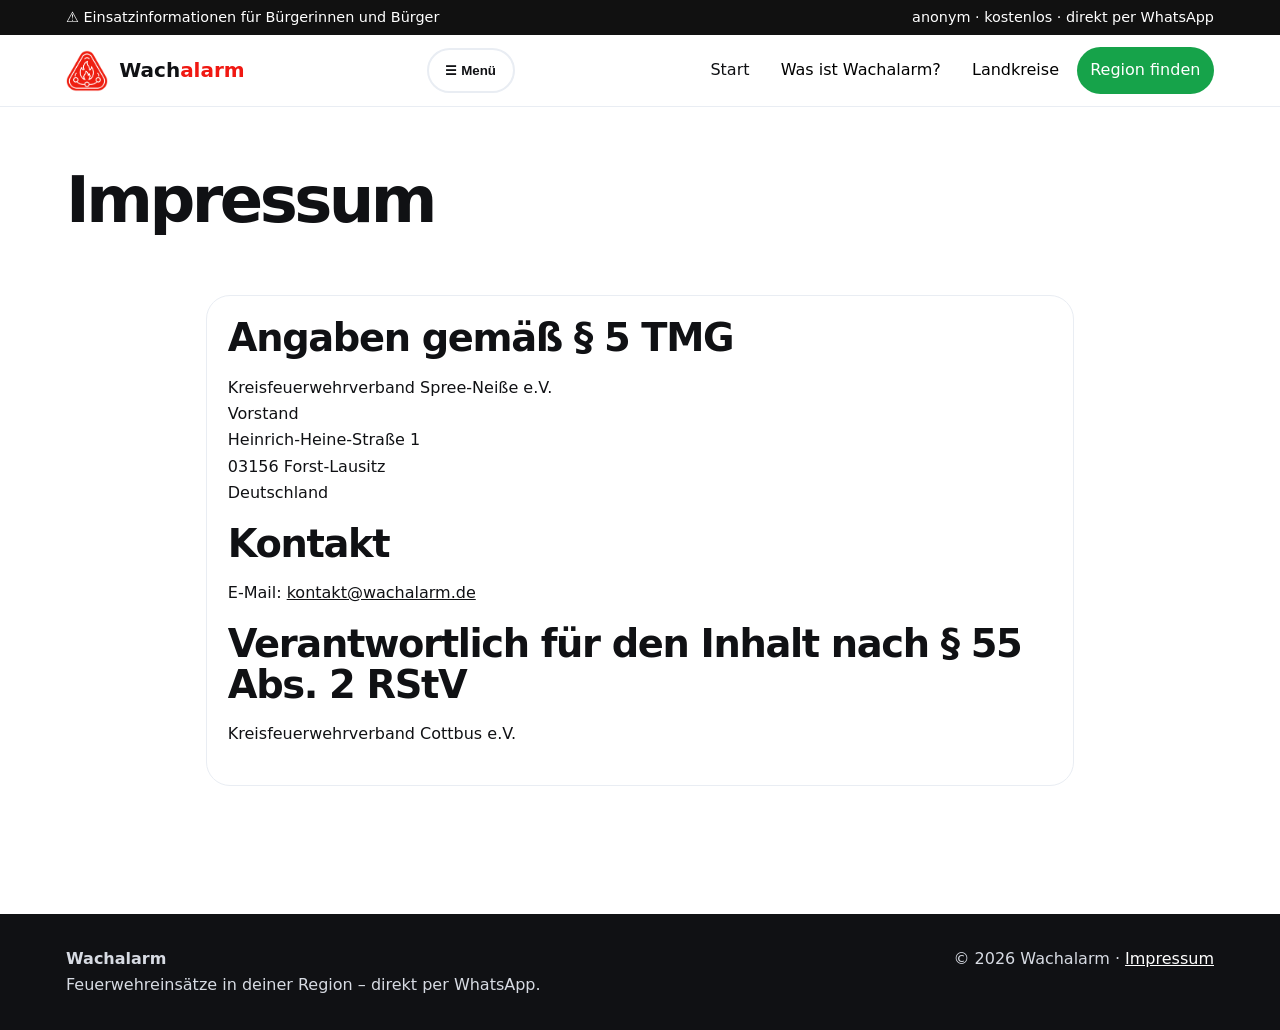
==== impressum.html @ 2544980e "Add files via upload" ====
<!DOCTYPE html><html lang="de"><head><meta charset="UTF-8"><meta name="viewport" content="width=device-width, initial-scale=1.0"><title>Impressum – Wachalarm</title><meta name="description" content="Impressum und Kontaktangaben von Wachalarm."><meta name="robots" content="index,follow"><link rel="canonical" href="https://wachalarm.de/impressum.html"><meta property="og:title" content="Impressum – Wachalarm"><meta property="og:description" content="Impressum und Kontaktangaben von Wachalarm."><meta property="og:type" content="website"><meta property="og:url" content="https://wachalarm.de/impressum.html"><meta property="og:image" content="https://wachalarm.de/images/waw.png"><meta name="twitter:card" content="summary_large_image"><link rel="icon" href="/images/waw.png"><link rel="stylesheet" href="/assets/css/style.css"><script defer src="/assets/js/includes.js"></script></head><body><div id="menu-placeholder"><div class="topbar"><div class="wrap"><span>⚠️ Einsatzinformationen für Bürgerinnen und Bürger</span><span>anonym · kostenlos · direkt per WhatsApp</span></div></div><header class="header"><nav class="nav"><a class="brand" href="/index.html"><img src="/images/waw.png" alt="Wachalarm Logo"><span>Wach<b>alarm</b></span></a><button class="mobile-toggle btn secondary" aria-label="Menü öffnen">☰ Menü</button><div class="menu"><a href="/index.html">Start</a><div class="drop"><button class="dropbtn">Was ist Wachalarm?</button><div class="drop-content"><a href="/was-ist.html">Über Wachalarm</a><a href="/faq.html">FAQ</a><a href="/einsatzstichworte.html">Einsatzstichworte</a></div></div><div class="drop"><button class="dropbtn">Landkreise</button><div class="drop-content"><a href="/landkreise/barnim.html">Barnim</a><a href="/landkreise/cottbus.html">Cottbus</a><a href="/landkreise/dahme-spreewald.html">Dahme-Spreewald</a><a href="/landkreise/elbe-elster.html">Elbe-Elster</a><a href="/landkreise/oberhavel.html">Oberhavel</a><a href="/landkreise/oberspreewald-lausitz.html">Oberspreewald-Lausitz</a><a href="/landkreise/ostprignitz-ruppin.html">Ostprignitz-Ruppin</a><a href="/landkreise/potsdam-mittelmark.html">Potsdam-Mittelmark</a><a href="/landkreise/prignitz.html">Prignitz</a><a href="/landkreise/spree-neisse.html">Spree-Neiße</a><a href="/landkreise/teltow-flaeming.html">Teltow-Fläming</a><a href="/landkreise/uckermark.html">Uckermark</a></div></div><a class="btn primary" href="#karte">Region finden</a></div></nav></header></div><main><section class="page-hero"><h1>Impressum</h1></section><section class="content"><div class="box"><h2>Angaben gemäß § 5 TMG</h2><p>Kreisfeuerwehrverband Spree-Neiße e.V.<br>Vorstand<br>Heinrich-Heine-Straße 1<br>03156 Forst-Lausitz<br>Deutschland</p><h2>Kontakt</h2><p>E-Mail: <a href="mailto:kontakt@wachalarm.de">kontakt@wachalarm.de</a></p><h2>Verantwortlich für den Inhalt nach § 55 Abs. 2 RStV</h2><p>Kreisfeuerwehrverband Cottbus e.V.</p></div></section></main><div id="footer-placeholder"><footer class="footer"><div class="wrap"><div><strong>Wachalarm</strong><br><span>Feuerwehreinsätze in deiner Region – direkt per WhatsApp.</span></div><div>© 2026 Wachalarm · <a href="/impressum.html">Impressum</a></div></div></footer></div></body></html>
---- assets/css/style.css ----
:root{--red:#f01812;--red2:#b90e0b;--dark:#101114;--muted:#666b75;--line:#e9edf3;--soft:#f6f7f9;--card:#fff;--whatsapp:#16a34a;--max:1180px}*{box-sizing:border-box}body{margin:0;font-family:Inter,system-ui,-apple-system,Segoe UI,Roboto,Arial,sans-serif;background:#fff;color:var(--dark);line-height:1.65}a{color:inherit}img{max-width:100%}.topbar{background:#111;color:#fff;font-size:.9rem}.topbar .wrap{max-width:var(--max);margin:auto;padding:.35rem 1rem;display:flex;justify-content:space-between;gap:1rem}.header{position:sticky;top:0;z-index:50;background:rgba(255,255,255,.96);backdrop-filter:blur(16px);border-bottom:1px solid var(--line)}.nav{max-width:var(--max);margin:auto;padding:.75rem 1rem;display:flex;align-items:center;justify-content:space-between;gap:1rem}.brand{display:flex;align-items:center;gap:.7rem;text-decoration:none;font-weight:900;font-size:1.25rem}.brand img{width:42px;height:42px;object-fit:contain}.brand span b{color:var(--red)}.menu{display:flex;align-items:center;gap:.25rem}.menu a,.dropbtn{padding:.65rem .85rem;text-decoration:none;border-radius:999px;font-weight:750;border:0;background:transparent;font:inherit;cursor:pointer}.menu a:hover,.drop:hover .dropbtn{background:#fff1f0;color:var(--red)}.drop{position:relative}.drop-content{display:none;position:absolute;right:0;top:100%;min-width:270px;background:#fff;border:1px solid var(--line);border-radius:18px;box-shadow:0 18px 40px rgba(0,0,0,.12);padding:.5rem}.drop:hover .drop-content{display:grid;grid-template-columns:1fr}.drop-content a{border-radius:12px;padding:.55rem .75rem}.mobile-toggle{display:none}.hero{background:radial-gradient(circle at 80% 10%,#ffdbd9 0,#fff 34%,#f8f9fb 100%);border-bottom:1px solid var(--line)}.hero .wrap{max-width:var(--max);margin:auto;padding:4rem 1rem 3rem;display:grid;grid-template-columns:1.02fr .98fr;gap:2.5rem;align-items:center}.eyebrow{display:inline-flex;gap:.45rem;align-items:center;background:#fff1f0;color:var(--red2);border:1px solid #ffd5d2;border-radius:999px;padding:.35rem .7rem;font-weight:850;font-size:.9rem}h1{font-size:clamp(2.15rem,5vw,4.8rem);line-height:.98;margin:.85rem 0 1rem;letter-spacing:-.055em}h2{font-size:clamp(1.7rem,3vw,2.55rem);line-height:1.08;margin:0 0 .75rem;letter-spacing:-.035em}h3{line-height:1.15;margin:0 0 .4rem}.lead{font-size:1.18rem;color:#30343b;max-width:760px}.actions{display:flex;gap:.75rem;flex-wrap:wrap;margin:1.35rem 0}.btn{display:inline-flex;align-items:center;justify-content:center;gap:.5rem;padding:.82rem 1.05rem;border-radius:999px;text-decoration:none;font-weight:900;border:2px solid transparent}.btn.primary{background:var(--whatsapp);color:white}.btn.secondary{background:#fff;color:var(--dark);border-color:var(--line)}.btn.red{background:var(--red);color:#fff}.trust{display:grid;grid-template-columns:repeat(3,1fr);gap:.7rem;margin-top:1.3rem}.trust div{background:#fff;border:1px solid var(--line);border-radius:18px;padding:.9rem;font-weight:750}.map-card{background:#fff;border:1px solid var(--line);border-radius:30px;padding:1rem;box-shadow:0 24px 70px rgba(0,0,0,.12)}.map-head{display:flex;align-items:center;justify-content:space-between;gap:.8rem;margin-bottom:.75rem}.map-head strong{font-size:1.05rem}.map-grid{display:grid;grid-template-columns:repeat(3,1fr);gap:.55rem}.county-tile{min-height:84px;border:1px solid #ffd2cf;background:linear-gradient(135deg,#fff,#fff4f3);border-radius:18px;padding:.75rem;text-decoration:none;display:flex;flex-direction:column;justify-content:space-between;transition:.18s transform,.18s box-shadow}.county-tile:hover{transform:translateY(-3px);box-shadow:0 12px 26px rgba(240,24,18,.18);border-color:var(--red)}.county-tile b{font-size:1.02rem}.county-tile span{color:var(--muted);font-size:.85rem}.section{max-width:var(--max);margin:auto;padding:4rem 1rem}.section.alt{background:var(--soft);max-width:none}.section.alt>.inner{max-width:var(--max);margin:auto}.cards{display:grid;grid-template-columns:repeat(3,1fr);gap:1rem}.card{background:#fff;border:1px solid var(--line);border-radius:26px;padding:1.35rem;box-shadow:0 12px 30px rgba(0,0,0,.05)}.card .icon{font-size:1.8rem}.split{display:grid;grid-template-columns:.9fr 1.1fr;gap:2rem;align-items:start}.list{display:grid;gap:.75rem}.list a{display:flex;justify-content:space-between;gap:1rem;text-decoration:none;background:#fff;border:1px solid var(--line);border-radius:18px;padding:.9rem 1rem;font-weight:800}.list a:hover{border-color:var(--red);color:var(--red)}.cta{background:linear-gradient(135deg,var(--dark),#2a0d0b);color:#fff;border-radius:32px;padding:2rem;display:grid;grid-template-columns:1fr auto;gap:1rem;align-items:center}.cta p{color:#f3d8d7}.breadcrumbs{font-size:.9rem;color:var(--muted);margin-bottom:1rem}.page-hero{max-width:var(--max);margin:auto;padding:3rem 1rem 2rem}.content{max-width:900px;margin:auto;padding:0 1rem 4rem}.content .box{background:#fff;border:1px solid var(--line);border-radius:24px;padding:1.3rem;margin:1rem 0}.faq details{background:#fff;border:1px solid var(--line);border-radius:20px;padding:1rem;margin:.75rem 0}.faq summary{font-weight:900;cursor:pointer}.footer{background:#101114;color:#d7dbe3;margin-top:3rem}.footer .wrap{max-width:var(--max);margin:auto;padding:2rem 1rem;display:flex;justify-content:space-between;gap:1rem;flex-wrap:wrap}.footer a{color:#fff}.small{color:var(--muted);font-size:.95rem}.pillrow{display:flex;gap:.5rem;flex-wrap:wrap}.pill{background:#fff1f0;color:#9f120e;border:1px solid #ffd5d2;border-radius:999px;padding:.3rem .65rem;font-weight:800;font-size:.86rem}@media(max-width:850px){.hero .wrap,.split,.cta{grid-template-columns:1fr}.cards{grid-template-columns:1fr}.trust{grid-template-columns:1fr}.map-grid{grid-template-columns:repeat(2,1fr)}.mobile-toggle{display:block}.menu{display:none;position:absolute;left:1rem;right:1rem;top:70px;background:#fff;border:1px solid var(--line);border-radius:20px;padding:.75rem;box-shadow:0 20px 40px rgba(0,0,0,.12)}.menu.open{display:grid}.drop-content{position:static;box-shadow:none;border:0;display:none}.drop.open .drop-content{display:grid}.topbar .wrap{display:block}.nav{position:relative}}@media(max-width:520px){.map-grid{grid-template-columns:1fr}h1{font-size:2.45rem}.section{padding:3rem 1rem}.hero .wrap{padding-top:2.4rem}}
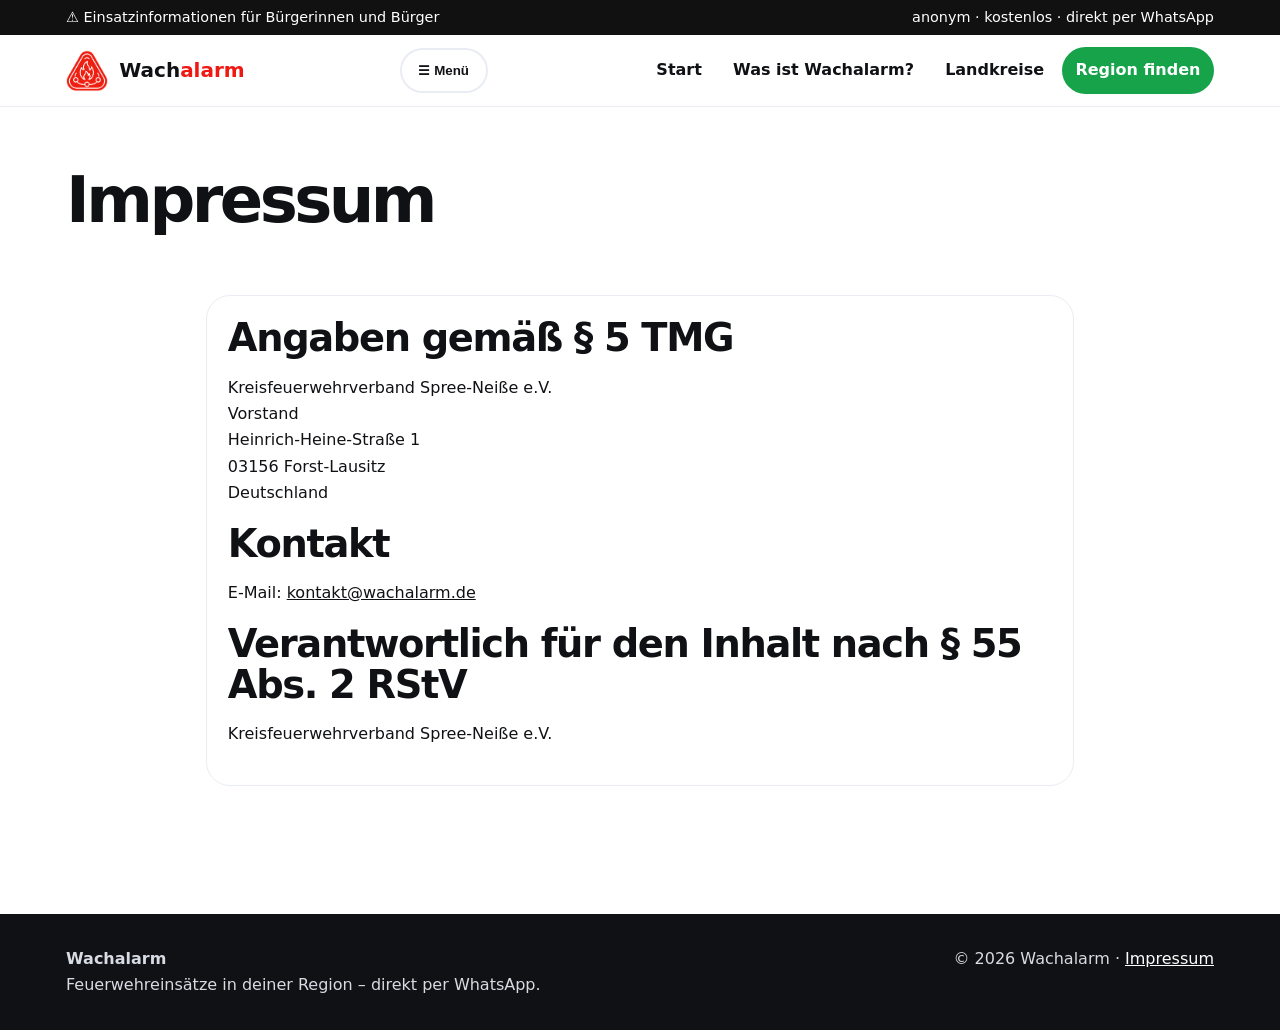
==== commit 1d941d2b: "Update impressum.html" ====
--- a/impressum.html
+++ b/impressum.html
@@ -1 +1,4 @@
-<!DOCTYPE html><html lang="de"><head><meta charset="UTF-8"><meta name="viewport" content="width=device-width, initial-scale=1.0"><title>Impressum – Wachalarm</title><meta name="description" content="Impressum und Kontaktangaben von Wachalarm."><meta name="robots" content="index,follow"><link rel="canonical" href="https://wachalarm.de/impressum.html"><meta property="og:title" content="Impressum – Wachalarm"><meta property="og:description" content="Impressum und Kontaktangaben von Wachalarm."><meta property="og:type" content="website"><meta property="og:url" content="https://wachalarm.de/impressum.html"><meta property="og:image" content="https://wachalarm.de/images/waw.png"><meta name="twitter:card" content="summary_large_image"><link rel="icon" href="/images/waw.png"><link rel="stylesheet" href="/assets/css/style.css"><script defer src="/assets/js/includes.js"></script></head><body><div id="menu-placeholder"><div class="topbar"><div class="wrap"><span>⚠️ Einsatzinformationen für Bürgerinnen und Bürger</span><span>anonym · kostenlos · direkt per WhatsApp</span></div></div><header class="header"><nav class="nav"><a class="brand" href="/index.html"><img src="/images/waw.png" alt="Wachalarm Logo"><span>Wach<b>alarm</b></span></a><button class="mobile-toggle btn secondary" aria-label="Menü öffnen">☰ Menü</button><div class="menu"><a href="/index.html">Start</a><div class="drop"><button class="dropbtn">Was ist Wachalarm?</button><div class="drop-content"><a href="/was-ist.html">Über Wachalarm</a><a href="/faq.html">FAQ</a><a href="/einsatzstichworte.html">Einsatzstichworte</a></div></div><div class="drop"><button class="dropbtn">Landkreise</button><div class="drop-content"><a href="/landkreise/barnim.html">Barnim</a><a href="/landkreise/cottbus.html">Cottbus</a><a href="/landkreise/dahme-spreewald.html">Dahme-Spreewald</a><a href="/landkreise/elbe-elster.html">Elbe-Elster</a><a href="/landkreise/oberhavel.html">Oberhavel</a><a href="/landkreise/oberspreewald-lausitz.html">Oberspreewald-Lausitz</a><a href="/landkreise/ostprignitz-ruppin.html">Ostprignitz-Ruppin</a><a href="/landkreise/potsdam-mittelmark.html">Potsdam-Mittelmark</a><a href="/landkreise/prignitz.html">Prignitz</a><a href="/landkreise/spree-neisse.html">Spree-Neiße</a><a href="/landkreise/teltow-flaeming.html">Teltow-Fläming</a><a href="/landkreise/uckermark.html">Uckermark</a></div></div><a class="btn primary" href="#karte">Region finden</a></div></nav></header></div><main><section class="page-hero"><h1>Impressum</h1></section><section class="content"><div class="box"><h2>Angaben gemäß § 5 TMG</h2><p>Kreisfeuerwehrverband Spree-Neiße e.V.<br>Vorstand<br>Heinrich-Heine-Straße 1<br>03156 Forst-Lausitz<br>Deutschland</p><h2>Kontakt</h2><p>E-Mail: <a href="mailto:kontakt@wachalarm.de">kontakt@wachalarm.de</a></p><h2>Verantwortlich für den Inhalt nach § 55 Abs. 2 RStV</h2><p>Kreisfeuerwehrverband Cottbus e.V.</p></div></section></main><div id="footer-placeholder"><footer class="footer"><div class="wrap"><div><strong>Wachalarm</strong><br><span>Feuerwehreinsätze in deiner Region – direkt per WhatsApp.</span></div><div>© 2026 Wachalarm · <a href="/impressum.html">Impressum</a></div></div></footer></div></body></html>+<!DOCTYPE html><html lang="de"><head><meta charset="UTF-8"><meta name="viewport" content="width=device-width, initial-scale=1.0">
+  <title>Impressum – Wachalarm</title><meta name="description" content="Impressum und Kontaktangaben von Wachalarm.">
+  <meta name="robots" content="index,follow"><link rel="canonical" href="https://wachalarm.de/impressum.html"><meta property="og:title" content="Impressum – Wachalarm"><meta property="og:description" content="Impressum und Kontaktangaben von Wachalarm."><meta property="og:type" content="website"><meta property="og:url" content="https://wachalarm.de/impressum.html"><meta property="og:image" content="https://wachalarm.de/images/waw.png"><meta name="twitter:card" content="summary_large_image"><link rel="icon" href="/images/waw.png"><link rel="stylesheet" href="/assets/css/style.css"><script defer src="/assets/js/includes.js"></script></head><body><div id="menu-placeholder"><div class="topbar"><div class="wrap"><span>⚠️ Einsatzinformationen für Bürgerinnen und Bürger</span><span>anonym · kostenlos · direkt per WhatsApp</span></div></div><header class="header"><nav class="nav"><a class="brand" href="/index.html"><img src="/images/waw.png" alt="Wachalarm Logo"><span>Wach<b>alarm</b></span></a><button class="mobile-toggle btn secondary" aria-label="Menü öffnen">☰ Menü</button><div class="menu"><a href="/index.html">Start</a><div class="drop"><button class="dropbtn">Was ist Wachalarm?</button><div class="drop-content"><a href="/was-ist.html">Über Wachalarm</a><a href="/faq.html">FAQ</a>
+    <a href="/einsatzstichworte.html">Einsatzstichworte</a></div></div><div class="drop"><button class="dropbtn">Landkreise</button><div class="drop-content"><a href="/landkreise/barnim.html">Barnim</a><a href="/landkreise/cottbus.html">Cottbus</a><a href="/landkreise/dahme-spreewald.html">Dahme-Spreewald</a><a href="/landkreise/elbe-elster.html">Elbe-Elster</a><a href="/landkreise/oberhavel.html">Oberhavel</a><a href="/landkreise/oberspreewald-lausitz.html">Oberspreewald-Lausitz</a><a href="/landkreise/ostprignitz-ruppin.html">Ostprignitz-Ruppin</a><a href="/landkreise/potsdam-mittelmark.html">Potsdam-Mittelmark</a><a href="/landkreise/prignitz.html">Prignitz</a><a href="/landkreise/spree-neisse.html">Spree-Neiße</a><a href="/landkreise/teltow-flaeming.html">Teltow-Fläming</a><a href="/landkreise/uckermark.html">Uckermark</a></div></div><a class="btn primary" href="#karte">Region finden</a></div></nav></header></div><main><section class="page-hero"><h1>Impressum</h1></section><section class="content"><div class="box"><h2>Angaben gemäß § 5 TMG</h2><p>Kreisfeuerwehrverband Spree-Neiße e.V.<br>Vorstand<br>Heinrich-Heine-Straße 1<br>03156 Forst-Lausitz<br>Deutschland</p><h2>Kontakt</h2><p>E-Mail: <a href="mailto:kontakt@wachalarm.de">kontakt@wachalarm.de</a></p><h2>Verantwortlich für den Inhalt nach § 55 Abs. 2 RStV</h2><p>Kreisfeuerwehrverband Spree-Neiße e.V.</p></div></section></main><div id="footer-placeholder"><footer class="footer"><div class="wrap"><div><strong>Wachalarm</strong><br><span>Feuerwehreinsätze in deiner Region – direkt per WhatsApp.</span></div><div>© 2026 Wachalarm · <a href="/impressum.html">Impressum</a></div></div></footer></div></body></html>
--- a/assets/css/style.css
+++ b/assets/css/style.css
@@ -1,2 +1,826 @@
-
-:root{--red:#f01812;--red2:#b90e0b;--dark:#101114;--muted:#666b75;--line:#e9edf3;--soft:#f6f7f9;--card:#fff;--whatsapp:#16a34a;--max:1180px}*{box-sizing:border-box}body{margin:0;font-family:Inter,system-ui,-apple-system,Segoe UI,Roboto,Arial,sans-serif;background:#fff;color:var(--dark);line-height:1.65}a{color:inherit}img{max-width:100%}.topbar{background:#111;color:#fff;font-size:.9rem}.topbar .wrap{max-width:var(--max);margin:auto;padding:.35rem 1rem;display:flex;justify-content:space-between;gap:1rem}.header{position:sticky;top:0;z-index:50;background:rgba(255,255,255,.96);backdrop-filter:blur(16px);border-bottom:1px solid var(--line)}.nav{max-width:var(--max);margin:auto;padding:.75rem 1rem;display:flex;align-items:center;justify-content:space-between;gap:1rem}.brand{display:flex;align-items:center;gap:.7rem;text-decoration:none;font-weight:900;font-size:1.25rem}.brand img{width:42px;height:42px;object-fit:contain}.brand span b{color:var(--red)}.menu{display:flex;align-items:center;gap:.25rem}.menu a,.dropbtn{padding:.65rem .85rem;text-decoration:none;border-radius:999px;font-weight:750;border:0;background:transparent;font:inherit;cursor:pointer}.menu a:hover,.drop:hover .dropbtn{background:#fff1f0;color:var(--red)}.drop{position:relative}.drop-content{display:none;position:absolute;right:0;top:100%;min-width:270px;background:#fff;border:1px solid var(--line);border-radius:18px;box-shadow:0 18px 40px rgba(0,0,0,.12);padding:.5rem}.drop:hover .drop-content{display:grid;grid-template-columns:1fr}.drop-content a{border-radius:12px;padding:.55rem .75rem}.mobile-toggle{display:none}.hero{background:radial-gradient(circle at 80% 10%,#ffdbd9 0,#fff 34%,#f8f9fb 100%);border-bottom:1px solid var(--line)}.hero .wrap{max-width:var(--max);margin:auto;padding:4rem 1rem 3rem;display:grid;grid-template-columns:1.02fr .98fr;gap:2.5rem;align-items:center}.eyebrow{display:inline-flex;gap:.45rem;align-items:center;background:#fff1f0;color:var(--red2);border:1px solid #ffd5d2;border-radius:999px;padding:.35rem .7rem;font-weight:850;font-size:.9rem}h1{font-size:clamp(2.15rem,5vw,4.8rem);line-height:.98;margin:.85rem 0 1rem;letter-spacing:-.055em}h2{font-size:clamp(1.7rem,3vw,2.55rem);line-height:1.08;margin:0 0 .75rem;letter-spacing:-.035em}h3{line-height:1.15;margin:0 0 .4rem}.lead{font-size:1.18rem;color:#30343b;max-width:760px}.actions{display:flex;gap:.75rem;flex-wrap:wrap;margin:1.35rem 0}.btn{display:inline-flex;align-items:center;justify-content:center;gap:.5rem;padding:.82rem 1.05rem;border-radius:999px;text-decoration:none;font-weight:900;border:2px solid transparent}.btn.primary{background:var(--whatsapp);color:white}.btn.secondary{background:#fff;color:var(--dark);border-color:var(--line)}.btn.red{background:var(--red);color:#fff}.trust{display:grid;grid-template-columns:repeat(3,1fr);gap:.7rem;margin-top:1.3rem}.trust div{background:#fff;border:1px solid var(--line);border-radius:18px;padding:.9rem;font-weight:750}.map-card{background:#fff;border:1px solid var(--line);border-radius:30px;padding:1rem;box-shadow:0 24px 70px rgba(0,0,0,.12)}.map-head{display:flex;align-items:center;justify-content:space-between;gap:.8rem;margin-bottom:.75rem}.map-head strong{font-size:1.05rem}.map-grid{display:grid;grid-template-columns:repeat(3,1fr);gap:.55rem}.county-tile{min-height:84px;border:1px solid #ffd2cf;background:linear-gradient(135deg,#fff,#fff4f3);border-radius:18px;padding:.75rem;text-decoration:none;display:flex;flex-direction:column;justify-content:space-between;transition:.18s transform,.18s box-shadow}.county-tile:hover{transform:translateY(-3px);box-shadow:0 12px 26px rgba(240,24,18,.18);border-color:var(--red)}.county-tile b{font-size:1.02rem}.county-tile span{color:var(--muted);font-size:.85rem}.section{max-width:var(--max);margin:auto;padding:4rem 1rem}.section.alt{background:var(--soft);max-width:none}.section.alt>.inner{max-width:var(--max);margin:auto}.cards{display:grid;grid-template-columns:repeat(3,1fr);gap:1rem}.card{background:#fff;border:1px solid var(--line);border-radius:26px;padding:1.35rem;box-shadow:0 12px 30px rgba(0,0,0,.05)}.card .icon{font-size:1.8rem}.split{display:grid;grid-template-columns:.9fr 1.1fr;gap:2rem;align-items:start}.list{display:grid;gap:.75rem}.list a{display:flex;justify-content:space-between;gap:1rem;text-decoration:none;background:#fff;border:1px solid var(--line);border-radius:18px;padding:.9rem 1rem;font-weight:800}.list a:hover{border-color:var(--red);color:var(--red)}.cta{background:linear-gradient(135deg,var(--dark),#2a0d0b);color:#fff;border-radius:32px;padding:2rem;display:grid;grid-template-columns:1fr auto;gap:1rem;align-items:center}.cta p{color:#f3d8d7}.breadcrumbs{font-size:.9rem;color:var(--muted);margin-bottom:1rem}.page-hero{max-width:var(--max);margin:auto;padding:3rem 1rem 2rem}.content{max-width:900px;margin:auto;padding:0 1rem 4rem}.content .box{background:#fff;border:1px solid var(--line);border-radius:24px;padding:1.3rem;margin:1rem 0}.faq details{background:#fff;border:1px solid var(--line);border-radius:20px;padding:1rem;margin:.75rem 0}.faq summary{font-weight:900;cursor:pointer}.footer{background:#101114;color:#d7dbe3;margin-top:3rem}.footer .wrap{max-width:var(--max);margin:auto;padding:2rem 1rem;display:flex;justify-content:space-between;gap:1rem;flex-wrap:wrap}.footer a{color:#fff}.small{color:var(--muted);font-size:.95rem}.pillrow{display:flex;gap:.5rem;flex-wrap:wrap}.pill{background:#fff1f0;color:#9f120e;border:1px solid #ffd5d2;border-radius:999px;padding:.3rem .65rem;font-weight:800;font-size:.86rem}@media(max-width:850px){.hero .wrap,.split,.cta{grid-template-columns:1fr}.cards{grid-template-columns:1fr}.trust{grid-template-columns:1fr}.map-grid{grid-template-columns:repeat(2,1fr)}.mobile-toggle{display:block}.menu{display:none;position:absolute;left:1rem;right:1rem;top:70px;background:#fff;border:1px solid var(--line);border-radius:20px;padding:.75rem;box-shadow:0 20px 40px rgba(0,0,0,.12)}.menu.open{display:grid}.drop-content{position:static;box-shadow:none;border:0;display:none}.drop.open .drop-content{display:grid}.topbar .wrap{display:block}.nav{position:relative}}@media(max-width:520px){.map-grid{grid-template-columns:1fr}h1{font-size:2.45rem}.section{padding:3rem 1rem}.hero .wrap{padding-top:2.4rem}}+:root {
+  --red: #f01812;
+  --red-dark: #b90e0b;
+  --dark: #101114;
+  --muted: #666b75;
+  --line: #e9edf3;
+  --soft: #f6f7f9;
+  --card: #ffffff;
+  --whatsapp: #16a34a;
+  --blue: #1d70b8;
+  --orange: #f2994a;
+  --max: 1180px;
+  --map-max: 1560px;
+}
+
+* { box-sizing: border-box; }
+
+html { scroll-behavior: smooth; }
+
+body {
+  margin: 0;
+  font-family: Inter, system-ui, -apple-system, BlinkMacSystemFont, "Segoe UI", Roboto, Arial, sans-serif;
+  background: #ffffff;
+  color: var(--dark);
+  line-height: 1.65;
+}
+
+a { color: inherit; }
+img { max-width: 100%; }
+
+.topbar {
+  background: #111111;
+  color: #ffffff;
+  font-size: 0.9rem;
+}
+
+.topbar .wrap,
+.nav,
+.hero .wrap,
+.section,
+.page-hero,
+.footer .wrap {
+  max-width: var(--max);
+  margin: 0 auto;
+}
+
+.topbar .wrap {
+  padding: 0.35rem 1rem;
+  display: flex;
+  justify-content: space-between;
+  gap: 1rem;
+}
+
+.header {
+  position: sticky;
+  top: 0;
+  z-index: 500;
+  background: rgba(255, 255, 255, 0.96);
+  border-bottom: 1px solid var(--line);
+  backdrop-filter: blur(16px);
+}
+
+.nav {
+  padding: 0.75rem 1rem;
+  display: flex;
+  align-items: center;
+  justify-content: space-between;
+  gap: 1rem;
+}
+
+.brand {
+  display: flex;
+  align-items: center;
+  gap: 0.7rem;
+  text-decoration: none;
+  font-size: 1.25rem;
+  font-weight: 900;
+}
+
+.brand img {
+  width: 42px;
+  height: 42px;
+  object-fit: contain;
+}
+
+.brand span b { color: var(--red); }
+
+.menu {
+  display: flex;
+  align-items: center;
+  gap: 0.25rem;
+}
+
+.menu a,
+.dropbtn {
+  padding: 0.65rem 0.85rem;
+  border: 0;
+  border-radius: 999px;
+  background: transparent;
+  color: var(--dark);
+  cursor: pointer;
+  font: inherit;
+  font-weight: 750;
+  text-decoration: none;
+}
+
+.menu a:hover,
+.drop:hover .dropbtn {
+  background: #fff1f0;
+  color: var(--red);
+}
+
+.drop { position: relative; }
+
+.drop-content {
+  display: none;
+  position: absolute;
+  right: 0;
+  top: 100%;
+  min-width: 270px;
+  padding: 0.5rem;
+  background: #ffffff;
+  border: 1px solid var(--line);
+  border-radius: 18px;
+  box-shadow: 0 18px 40px rgba(0, 0, 0, 0.12);
+}
+
+.drop:hover .drop-content {
+  display: grid;
+  grid-template-columns: 1fr;
+}
+
+.drop-content a {
+  border-radius: 12px;
+  padding: 0.55rem 0.75rem;
+}
+
+.mobile-toggle { display: none; }
+
+.hero {
+  background: radial-gradient(circle at 80% 10%, #ffdbd9 0, #ffffff 34%, #f8f9fb 100%);
+  border-bottom: 1px solid var(--line);
+}
+
+.hero .wrap {
+  padding: 4rem 1rem 3rem;
+  display: grid;
+  grid-template-columns: 1.02fr 0.98fr;
+  gap: 2.5rem;
+  align-items: center;
+}
+
+.eyebrow {
+  display: inline-flex;
+  align-items: center;
+  gap: 0.45rem;
+  padding: 0.35rem 0.7rem;
+  background: #fff1f0;
+  border: 1px solid #ffd5d2;
+  border-radius: 999px;
+  color: var(--red-dark);
+  font-size: 0.9rem;
+  font-weight: 850;
+}
+
+h1,
+h2,
+h3 { letter-spacing: -0.035em; }
+
+h1 {
+  margin: 0.85rem 0 1rem;
+  font-size: clamp(2.15rem, 5vw, 4.8rem);
+  line-height: 0.98;
+  letter-spacing: -0.055em;
+}
+
+h2 {
+  margin: 0 0 0.75rem;
+  font-size: clamp(1.7rem, 3vw, 2.55rem);
+  line-height: 1.08;
+}
+
+h3 {
+  margin: 0 0 0.4rem;
+  line-height: 1.15;
+}
+
+.lead {
+  max-width: 760px;
+  color: #30343b;
+  font-size: 1.18rem;
+}
+
+.actions,
+.pillrow {
+  display: flex;
+  flex-wrap: wrap;
+  gap: 0.75rem;
+}
+
+.actions { margin: 1.35rem 0; }
+
+.btn {
+  display: inline-flex;
+  align-items: center;
+  justify-content: center;
+  gap: 0.5rem;
+  padding: 0.82rem 1.05rem;
+  border: 2px solid transparent;
+  border-radius: 999px;
+  font-weight: 900;
+  text-decoration: none;
+}
+
+.btn.primary {
+  background: var(--whatsapp);
+  color: #ffffff;
+}
+
+.btn.secondary {
+  background: #ffffff;
+  border-color: var(--line);
+  color: var(--dark);
+}
+
+.btn.red {
+  background: var(--red);
+  color: #ffffff;
+}
+
+.trust {
+  display: grid;
+  grid-template-columns: repeat(3, 1fr);
+  gap: 0.7rem;
+  margin-top: 1.3rem;
+}
+
+.trust div {
+  padding: 0.9rem;
+  background: #ffffff;
+  border: 1px solid var(--line);
+  border-radius: 18px;
+  font-weight: 750;
+}
+
+.map-card {
+  padding: 1rem;
+  background: #ffffff;
+  border: 1px solid var(--line);
+  border-radius: 30px;
+  box-shadow: 0 24px 70px rgba(0, 0, 0, 0.12);
+}
+
+.map-head {
+  display: flex;
+  align-items: center;
+  justify-content: space-between;
+  gap: 0.8rem;
+  margin-bottom: 0.75rem;
+}
+
+.map-head strong { font-size: 1.05rem; }
+
+.map-grid {
+  display: grid;
+  grid-template-columns: repeat(3, 1fr);
+  gap: 0.55rem;
+}
+
+.county-tile {
+  min-height: 84px;
+  padding: 0.75rem;
+  display: flex;
+  flex-direction: column;
+  justify-content: space-between;
+  background: linear-gradient(135deg, #ffffff, #fff4f3);
+  border: 1px solid #ffd2cf;
+  border-radius: 18px;
+  text-decoration: none;
+  transition: transform 0.18s ease, box-shadow 0.18s ease, border-color 0.18s ease;
+}
+
+.county-tile:hover {
+  transform: translateY(-3px);
+  border-color: var(--red);
+  box-shadow: 0 12px 26px rgba(240, 24, 18, 0.18);
+}
+
+.county-tile b { font-size: 1.02rem; }
+.county-tile span { color: var(--muted); font-size: 0.85rem; }
+
+.section {
+  padding: 4rem 1rem;
+}
+
+.section.alt {
+  max-width: none;
+  background: var(--soft);
+}
+
+.section.alt > .inner {
+  max-width: var(--max);
+  margin: 0 auto;
+}
+
+.cards {
+  display: grid;
+  grid-template-columns: repeat(3, 1fr);
+  gap: 1rem;
+}
+
+.card {
+  padding: 1.35rem;
+  background: #ffffff;
+  border: 1px solid var(--line);
+  border-radius: 26px;
+  box-shadow: 0 12px 30px rgba(0, 0, 0, 0.05);
+}
+
+.card .icon { font-size: 1.8rem; }
+
+.split {
+  display: grid;
+  grid-template-columns: 0.9fr 1.1fr;
+  gap: 2rem;
+  align-items: start;
+}
+
+.list {
+  display: grid;
+  gap: 0.75rem;
+}
+
+.list a {
+  display: flex;
+  justify-content: space-between;
+  gap: 1rem;
+  padding: 0.9rem 1rem;
+  background: #ffffff;
+  border: 1px solid var(--line);
+  border-radius: 18px;
+  font-weight: 800;
+  text-decoration: none;
+}
+
+.list a:hover {
+  border-color: var(--red);
+  color: var(--red);
+}
+
+.cta {
+  display: grid;
+  grid-template-columns: 1fr auto;
+  gap: 1rem;
+  align-items: center;
+  padding: 2rem;
+  background: linear-gradient(135deg, var(--dark), #2a0d0b);
+  border-radius: 32px;
+  color: #ffffff;
+}
+
+.cta p { color: #f3d8d7; }
+
+.page-hero {
+  padding: 3rem 1rem 2rem;
+}
+
+.content {
+  max-width: 900px;
+  margin: auto;
+  padding: 0 1rem 4rem;
+}
+
+.content .box,
+.faq details {
+  background: #ffffff;
+  border: 1px solid var(--line);
+  border-radius: 24px;
+}
+
+.content .box {
+  padding: 1.3rem;
+  margin: 1rem 0;
+}
+
+.faq details {
+  padding: 1rem;
+  margin: 0.75rem 0;
+}
+
+.faq summary {
+  cursor: pointer;
+  font-weight: 900;
+}
+
+.breadcrumbs,
+.small {
+  color: var(--muted);
+  font-size: 0.95rem;
+}
+
+.breadcrumbs { margin-bottom: 1rem; }
+
+.pill {
+  padding: 0.3rem 0.65rem;
+  background: #fff1f0;
+  border: 1px solid #ffd5d2;
+  border-radius: 999px;
+  color: #9f120e;
+  font-size: 0.86rem;
+  font-weight: 800;
+}
+
+.footer {
+  margin-top: 3rem;
+  background: #101114;
+  color: #d7dbe3;
+}
+
+.footer .wrap {
+  padding: 2rem 1rem;
+  display: flex;
+  justify-content: space-between;
+  gap: 1rem;
+  flex-wrap: wrap;
+}
+
+.footer a { color: #ffffff; }
+
+/* Karten-Seite */
+.map-page {
+  background: radial-gradient(circle at 80% 3%, #ffdbd9 0, #ffffff 30%, #f8f9fb 100%);
+}
+
+.map-shell {
+  max-width: var(--map-max);
+  margin: 0 auto;
+  padding: 0 1rem 4rem;
+}
+
+.finder-layout {
+  display: grid;
+  grid-template-columns: 390px 1fr;
+  gap: 1.2rem;
+  align-items: stretch;
+}
+
+.finder-panel,
+.map-box {
+  background: #ffffff;
+  border: 1px solid var(--line);
+  border-radius: 28px;
+  box-shadow: 0 24px 70px rgba(0, 0, 0, 0.10);
+}
+
+.finder-panel {
+  padding: 1rem;
+  overflow: hidden;
+}
+
+.map-box {
+  padding: 0.8rem;
+}
+
+.mode-badge,
+.tagline,
+.wait-button,
+.wa-button {
+  display: inline-flex;
+  align-items: center;
+  border-radius: 999px;
+  font-weight: 800;
+}
+
+.mode-badge {
+  padding: 0.4rem 0.7rem;
+  margin-bottom: 0.75rem;
+  background: #fff1f0;
+  border: 1px solid #ffd5d2;
+  color: var(--red-dark);
+  font-size: 0.86rem;
+}
+
+.mode-badge.detail {
+  background: var(--red);
+  border-color: var(--red);
+  color: #ffffff;
+}
+
+.back-btn {
+  display: none;
+  width: 100%;
+  margin-bottom: 0.8rem;
+  padding: 0.72rem 0.9rem;
+  border: 0;
+  border-radius: 999px;
+  background: var(--red);
+  color: #ffffff;
+  cursor: pointer;
+  font-weight: 900;
+}
+
+.back-btn.visible { display: block; }
+
+.search-box {
+  width: 100%;
+  margin-bottom: 0.8rem;
+  padding: 0.78rem 0.9rem;
+  border: 1px solid var(--line);
+  border-radius: 14px;
+  font: inherit;
+}
+
+.filter-buttons {
+  display: flex;
+  flex-wrap: wrap;
+  gap: 0.45rem;
+  margin-bottom: 0.8rem;
+}
+
+.filter-buttons button {
+  padding: 0.55rem 0.75rem;
+  border: 0;
+  border-radius: 999px;
+  background: #f1f2f4;
+  color: #222222;
+  cursor: pointer;
+  font-weight: 800;
+}
+
+.filter-buttons button.active {
+  background: var(--red);
+  color: #ffffff;
+}
+
+.type-filters { display: none; }
+.type-filters.visible { display: flex; }
+
+.channel-list {
+  display: grid;
+  gap: 0.65rem;
+  max-height: 610px;
+  padding-right: 0.2rem;
+  overflow: auto;
+}
+
+.channel-card {
+  padding: 0.85rem;
+  background: #fafafa;
+  border: 1px solid #eeeeee;
+  border-radius: 16px;
+  cursor: pointer;
+  transition: transform 0.15s ease, box-shadow 0.15s ease;
+}
+
+.channel-card:hover {
+  transform: translateY(-1px);
+  box-shadow: 0 4px 14px rgba(0, 0, 0, 0.10);
+}
+
+.channel-card.region,
+.channel-card.main { border-left: 6px solid var(--red); }
+.channel-card.kommune { border-left: 6px solid var(--orange); }
+.channel-card.ortswehr-evi { border-left: 6px solid var(--blue); }
+.channel-card.planned,
+.channel-card.ortswehr-ohne-evi { border-left: 6px solid #888888; opacity: 0.84; }
+
+.channel-card strong {
+  display: block;
+  margin-bottom: 0.25rem;
+  line-height: 1.25;
+}
+
+.channel-card small {
+  display: block;
+  margin-bottom: 0.5rem;
+  color: #666666;
+  line-height: 1.35;
+}
+
+.tagline {
+  margin-right: 0.25rem;
+  margin-bottom: 0.45rem;
+  padding: 0.25rem 0.5rem;
+  background: #eeeeee;
+  color: #333333;
+  font-size: 0.78rem;
+}
+
+.wa-button,
+.wait-button {
+  padding: 0.52rem 0.78rem;
+  color: #ffffff !important;
+  font-size: 0.92rem;
+  text-decoration: none;
+}
+
+.wa-button { background: #25d366; }
+.wait-button { background: #888888; }
+
+#waMap {
+  width: 100%;
+  height: 78vh;
+  min-height: 640px;
+  border-radius: 22px;
+  overflow: hidden;
+  background: #e9eef3;
+}
+
+.leaflet-overlay-pane svg path { mix-blend-mode: multiply; }
+.leaflet-popup-content { min-width: 240px; }
+
+.popup-title {
+  margin-bottom: 0.25rem;
+  font-size: 1.05rem;
+  font-weight: 900;
+}
+
+.popup-meta {
+  margin-bottom: 0.55rem;
+  line-height: 1.35;
+}
+
+.legend {
+  margin-top: 0.8rem;
+  color: #555555;
+  font-size: 0.9rem;
+  line-height: 1.55;
+}
+
+.legend-dot {
+  display: inline-block;
+  width: 13px;
+  height: 13px;
+  margin-right: 0.35rem;
+  border-radius: 50%;
+  vertical-align: -1px;
+}
+
+.dot-active { background: #2f80ed; }
+.dot-planned { background: #999999; }
+.dot-main { background: var(--red); }
+.dot-kommune { background: var(--orange); }
+.dot-ortswehr-evi { background: var(--blue); }
+.dot-ortswehr-ohne-evi { background: #888888; }
+
+.county-label {
+  color: #111111;
+  font-size: 14px;
+  font-weight: 900;
+  text-align: center;
+  text-shadow: 0 1px 4px #ffffff, 0 -1px 4px #ffffff, 1px 0 4px #ffffff, -1px 0 4px #ffffff;
+  pointer-events: none;
+}
+
+@media (min-width: 1400px) {
+  .finder-layout { grid-template-columns: 430px 1fr; }
+  #waMap { min-height: 760px; }
+}
+
+@media (max-width: 920px) {
+  .hero .wrap,
+  .split,
+  .cta,
+  .finder-layout {
+    grid-template-columns: 1fr;
+  }
+
+  .cards,
+  .trust { grid-template-columns: 1fr; }
+  .map-grid { grid-template-columns: repeat(2, 1fr); }
+  .finder-panel { order: 2; }
+  .map-box { order: 1; }
+  #waMap { height: 65vh; min-height: 430px; }
+  .channel-list { max-height: none; }
+
+  .mobile-toggle { display: block; }
+
+  .menu {
+    display: none;
+    position: absolute;
+    left: 1rem;
+    right: 1rem;
+    top: 70px;
+    padding: 0.75rem;
+    background: #ffffff;
+    border: 1px solid var(--line);
+    border-radius: 20px;
+    box-shadow: 0 20px 40px rgba(0, 0, 0, 0.12);
+  }
+
+  .menu.open { display: grid; }
+  .drop-content { position: static; display: none; border: 0; box-shadow: none; }
+  .drop.open .drop-content { display: grid; }
+  .topbar .wrap { display: block; }
+  .nav { position: relative; }
+}
+
+@media (max-width: 520px) {
+  h1 { font-size: 2.45rem; }
+  .section { padding: 3rem 1rem; }
+  .hero .wrap { padding-top: 2.4rem; }
+  .map-grid { grid-template-columns: 1fr; }
+  #waMap { height: 62vh; min-height: 390px; }
+  .filter-buttons button { flex: 1 1 auto; }
+}
+
+/* Leitstellen-Kacheln auf der Startseite */
+.control-centers-card {
+  background:
+    linear-gradient(145deg, rgba(255, 255, 255, 0.96), rgba(255, 246, 245, 0.96)),
+    radial-gradient(circle at top right, rgba(240, 24, 18, 0.14), transparent 42%);
+}
+
+.control-grid {
+  display: grid;
+  grid-template-columns: repeat(2, 1fr);
+  gap: 0.75rem;
+}
+
+.control-tile {
+  min-height: 178px;
+  padding: 1rem;
+  display: flex;
+  flex-direction: column;
+  justify-content: space-between;
+  gap: 0.6rem;
+  background: #ffffff;
+  border: 1px solid #ffd7d4;
+  border-radius: 22px;
+  color: var(--dark);
+  text-decoration: none;
+  box-shadow: 0 10px 28px rgba(21, 22, 26, 0.06);
+  transition: transform 0.18s ease, box-shadow 0.18s ease, border-color 0.18s ease;
+}
+
+.control-tile:hover {
+  transform: translateY(-3px);
+  border-color: var(--red);
+  box-shadow: 0 18px 36px rgba(240, 24, 18, 0.16);
+}
+
+.control-tile.featured {
+  background: linear-gradient(145deg, #fff8f7, #ffffff);
+  border-color: rgba(240, 24, 18, 0.42);
+}
+
+.control-label {
+  width: fit-content;
+  padding: 0.18rem 0.5rem;
+  background: #fff1f0;
+  border-radius: 999px;
+  color: var(--red-dark);
+  font-size: 0.76rem;
+  font-weight: 900;
+  text-transform: uppercase;
+  letter-spacing: 0.04em;
+}
+
+.control-tile b {
+  display: block;
+  font-size: clamp(1.2rem, 2vw, 1.55rem);
+  line-height: 1.05;
+  letter-spacing: -0.035em;
+}
+
+.control-tile small {
+  display: block;
+  color: var(--muted);
+  line-height: 1.35;
+}
+
+.tile-cta {
+  width: fit-content;
+  margin-top: 0.2rem;
+  padding: 0.42rem 0.68rem;
+  background: var(--whatsapp);
+  border-radius: 999px;
+  color: #ffffff;
+  font-size: 0.84rem;
+  font-weight: 900;
+}
+
+.trust div {
+  display: flex;
+  align-items: center;
+  gap: 0.55rem;
+}
+
+.trust-icon {
+  width: 1.45rem;
+  height: 1.45rem;
+  display: inline-flex;
+  align-items: center;
+  justify-content: center;
+  flex: 0 0 auto;
+  background: #dcfce7;
+  border: 1px solid #86efac;
+  border-radius: 999px;
+  color: #15803d;
+  font-weight: 1000;
+}
+
+.card .icon {
+  width: 2.8rem;
+  height: 2.8rem;
+  margin-bottom: 0.9rem;
+  display: inline-flex;
+  align-items: center;
+  justify-content: center;
+  background: #fff1f0;
+  border: 1px solid #ffd5d2;
+  border-radius: 16px;
+  color: var(--red-dark);
+  font-weight: 1000;
+}
+
+@media (max-width: 760px) {
+  .control-grid {
+    grid-template-columns: 1fr;
+  }
+
+  .control-tile {
+    min-height: auto;
+  }
+}
